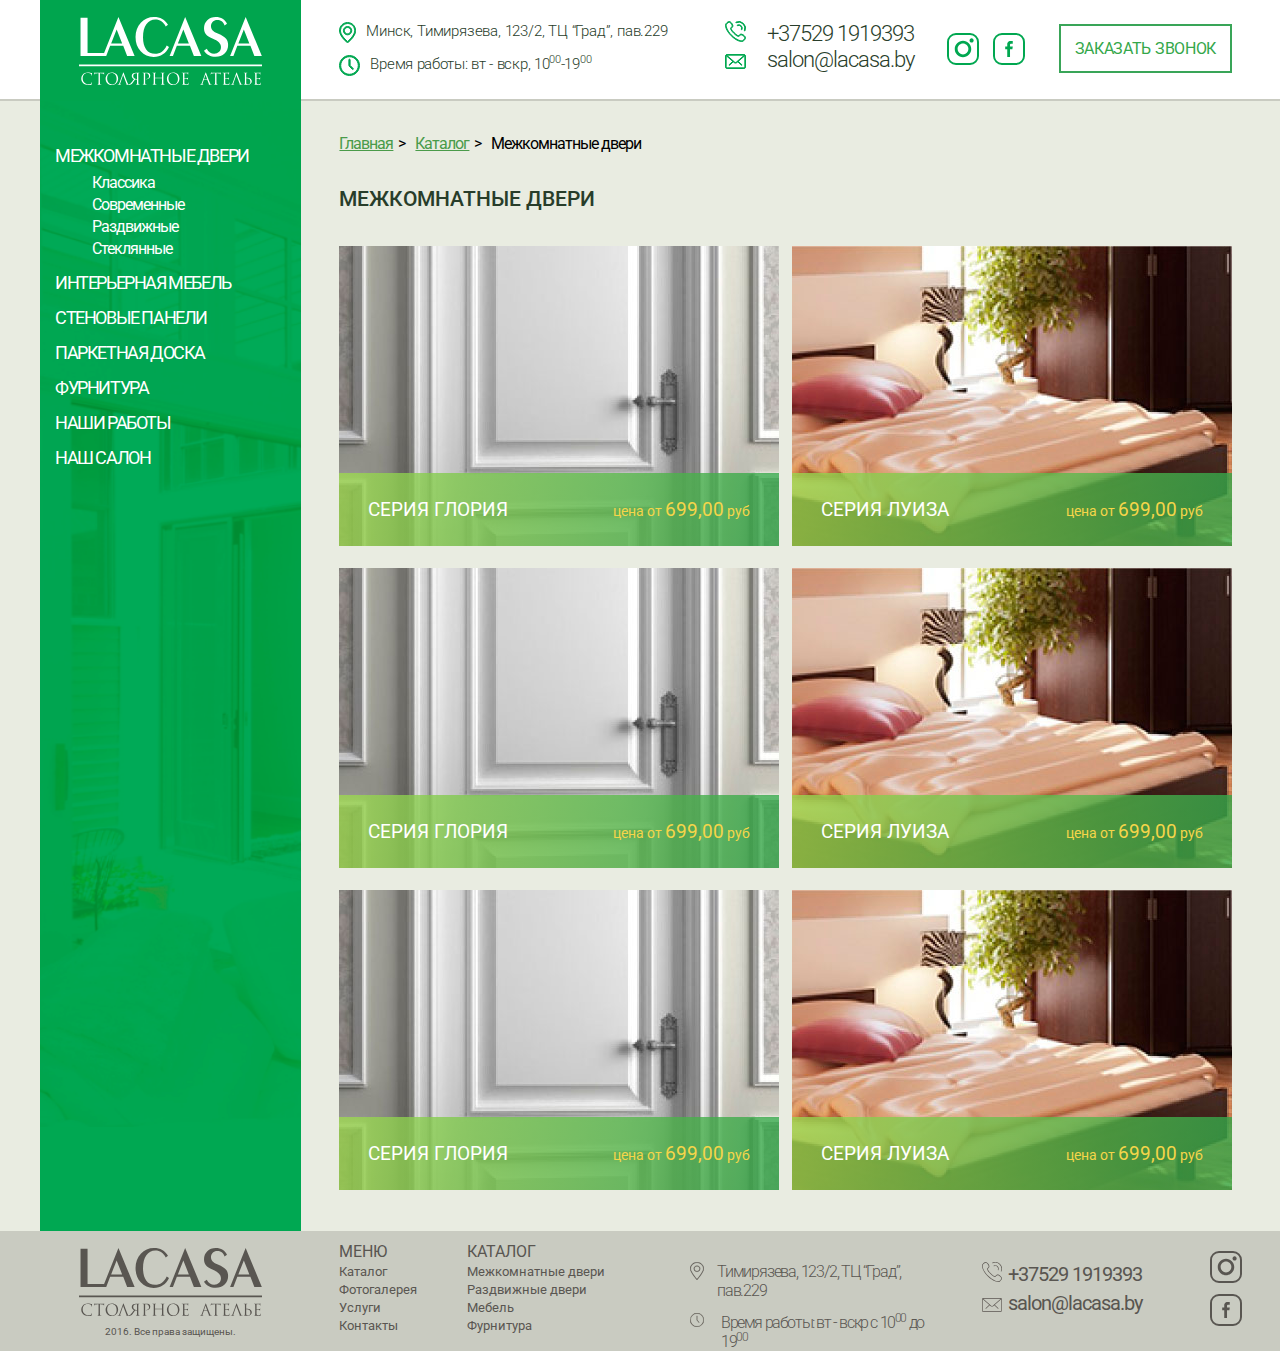
==== catalog.html @ c06110af "first commit. index.html" ====
<!DOCTYPE html>
<html>
<head>
    <meta charset="utf-8">
    <meta http-equiv="X-UA-Compatible" content="IE=edge">
    <meta name="viewport" content="width=device-width, initial-scale=1">
    <title>Title</title>

    <link href="https://fonts.googleapis.com/css?family=Roboto:300,400&amp;subset=cyrillic" rel="stylesheet">
    <link rel="stylesheet" href="/assets/css/main.css">

    <!--[if lt IE 9]>
    <script src="https://oss.maxcdn.com/html5shiv/3.7.3/html5shiv.min.js"></script>
    <script src="https://oss.maxcdn.com/respond/1.4.2/respond.min.js"></script>
    <![endif]-->
</head>
<body>
    <div class="header">
        <div class="container">
            <div class="row">
                <div class="col-lg-3 col-md-3 col-xs-4">
                    <div class="header__logo">
                        <a class="header__link" href="/"></a>
                    </div>
                </div>
                <div class="col-lg-4 col-md-4 hidden-sm hidden-xs">
                    <div class="header__place font_light">Минск, Тимирязева, 123/2, ТЦ “Град”, пав.229</div>
                    <div class="header__time font_light">Время работы: вт - вскр, 10<sup>00</sup>-19<sup>00</sup></div>
                </div>
                <div class="col-lg-4 col-md-4 col-xs-6">
                    <div class="row">
                        <div class="col-lg-9 col-md-8">
                            <a href="tel:+375291919393" class="font_light link header__phone">+37529 1919393</a>
                            <a href="mailto:salon@lacasa.by" class="header__mail font_light link hidden-sm hidden-xs">salon@lacasa.by</a>
                        </div>
                        <div class="col-lg-3 col-md-4 hidden-sm hidden-xs">
                            <a href="" target="_blank" class="insta link">
                                <object data="/assets/img/insta_green.svg" type="image/svg+xml" class="insta__img"></object>
                            </a>
                            <a href="" target="_blank" class="fb link">
                                <object data="/assets/img/fb_green.svg" type="image/svg+xml" class="fb__img"></object>
                            </a>
                        </div>
                    </div>
                </div>
                <div class="col-lg-2 col-md-1 hidden-sm hidden-xs">
                    <button type="button" class="button header__button" data-toggle="modal" data-target="#headerButton">Заказать звонок</button>
                </div>
                <div class="col-xs-1 hidden-lg hidden-md">
                    <button class="button header__menu"></button>
                </div>
            </div>
        </div>
        <div class="modal fade" id="headerButton" tabindex="-1" role="dialog" aria-labelledby="headerButtonLabel">
            <div class="modal-dialog" role="document">
                <div class="modal-content">
                    <div class="modal-header">
                        <button type="button" class="close" data-dismiss="modal" aria-label="Close"><span aria-hidden="true">&times;</span></button>
                        <div class="modal-title" id="headerButtonLabel">Заказать звонок</div>
                    </div>
                    <div class="modal-body">
                        <form action="" method="post">
                            <div class="form-group col-md-13">
                                <input type="text" class="form-control" placeholder="Ваше имя">
                            </div>
                            <div class="form-group col-md-13">
                                <input type="tel" class="form-control" placeholder="Телефон*">
                            </div>
                            <div class="form-group text-center">
                                <button type="submit" class="button button-submit">Отправить</button>
                            </div>
                        </form>
                    </div>
                </div>
            </div>
        </div>
    </div>
    <div class="content">
        <div class="mobile-menu hidden-lg hidden-md">
            <div class="mobile-menu__inner">
                <ul class="list-unstyled mobile-menu__pages">
                    <li class="mobile-menu__category">
                        <a href="" class="mobile-menu__link link">Каталог</a>
                        <span class="mobile-menu__ico mob-catalog"></span>
                        <ul class="list-unstyled mobile-menu__submenu">
                            <li class="mobile-menu__subitem"><a href="" class="mobile-menu__sublink link">МЕЖКОМНАТНЫЕ ДВЕРИ</a></li>
                            <li class="mobile-menu__subitem"><a href="" class="mobile-menu__sublink link">МЕБЕЛЬ</a></li>
                            <li class="mobile-menu__subitem"><a href="" class="mobile-menu__sublink link">ПАРКЕТНАЯ ДОСКА</a></li>
                            <li class="mobile-menu__subitem"><a href="" class="mobile-menu__sublink link">СТЕнОВЫЕ ПАНЕЛИ</a></li>
                            <li class="mobile-menu__subitem"><a href="" class="mobile-menu__sublink link">ФУРНИТУРА</a></li>
                            <li class="mobile-menu__subitem"><a href="" class="mobile-menu__sublink link">НАШИ РАБОТЫ</a></li>
                        </ul>
                    </li>
                    <li class="mobile-menu__category">
                        <a href="" class="mobile-menu__link link">Фотогалерея</a>
                        <span class="mobile-menu__ico mob-gallery"></span>
                    </li>
                    <li class="mobile-menu__category">
                        <a href="" class="mobile-menu__link link">Услуги</a>
                        <span class="mobile-menu__ico mob-services"></span>
                    </li>
                    <li class="mobile-menu__category">
                        <a href="" class="mobile-menu__link link">Контакты</a>
                        <span class="mobile-menu__ico mob-contact"></span>
                    </li>
                </ul>
                <ul class="list-unstyled mobile-menu__contacts">
                    <li class="mobile-menu__contact">
                        <a href="tel:+375291919393" class="mobile-menu__link link">+37529 1919393</a>
                        <span class="mobile-menu__ico mob-phone"></span>
                    </li>
                    <li class="mobile-menu__contact">
                        <a href="mailto:salon@lacasa.by" class="mobile-menu__link link">salon@lacasa.by</a>
                        <span class="mobile-menu__ico mob-mail"></span>
                    </li>
                </ul>
                <ul class="list-unstyled mobile-menu__socials">
                    <li class="mobile-menu__social">
                        <a href="" target="_blank" class="mobile-menu__link link">Мы в Instagram</a>
                        <span class="mobile-menu__ico mob-insta"></span>
                    </li>
                    <li class="mobile-menu__social">
                        <a href="" target="_blank" class="mobile-menu__link link">Мы в Facebook</a>
                        <span class="mobile-menu__ico mob-fb"></span>
                    </li>
                </ul>
            </div>
        </div>
        <div class="container">
            <div class="row flb">
                <div class="col-lg-3 col-md-3 hidden-sm hidden-xs">
                    <div class="content__menu">
                        <ul class="menu list-unstyled">
                            <li class="menu__item"><a href="" class="link menu__link">Межкомнатные двери</a>
                                <ul class="menu__submenu list-unstyled">
                                    <li class="menu__subitem"><a href="" class="link menu__link">Классика</a></li>
                                    <li class="menu__subitem"><a href="" class="link menu__link">Современные</a></li>
                                    <li class="menu__subitem"><a href="" class="link menu__link">Раздвижные</a></li>
                                    <li class="menu__subitem"><a href="" class="link menu__link">Стеклянные</a></li>
                                </ul>
                            </li>
                            <li class="menu__item"><a href="" class="link menu__link">Интерьерная мебель</a></li>
                            <li class="menu__item"><a href="" class="link menu__link">Стеновые панели</a></li>
                            <li class="menu__item"><a href="" class="link menu__link">Паркетная доска</a></li>
                            <li class="menu__item"><a href="" class="link menu__link">Фурнитура</a></li>
                            <li class="menu__item"><a href="" class="link menu__link">Наши работы</a></li>
                            <li class="menu__item"><a href="" class="link menu__link">Наш салон</a></li>
                        </ul>
                    </div>
                </div>
                <div class="content__main">
                    <ul class="crumbs list-inline">
                        <li class="crumbs__item"><a class="crumbs__link" href="/">Главная</a></li>&gt;
                        <li class="crumbs__item"><a class="crumbs__link" href="">Каталог</a></li>&gt;
                        <li class="crumbs__item">Межкомнатные двери</li>
                    </ul>
                    <h1 class="page-title">Межкомнатные двери</h1>
                    <div class="cards">
                        <a class="cards__link" href="">
                            <img class="cards__link-img" src="/assets/img/door.jpg" alt="">
                            <span class="cards__bottom">
                                <div class="cards__label">Серия глория</div>
                                <div class="cards__price">цена от <span class="cards__count">699,00</span> руб</div>
                            </span>
                        </a>
                        <a class="cards__link" href="">
                            <img class="cards__link-img" src="/assets/img/furniture.jpg" alt="">
                            <span class="cards__bottom">
                                <div class="cards__label">Серия луиза</div>
                                <div class="cards__price">цена от <span class="cards__count">699,00</span> руб</div>
                            </span>
                        </a>
                        <a class="cards__link" href="">
                            <img class="cards__link-img" src="/assets/img/door.jpg" alt="">
                            <span class="cards__bottom">
                                <div class="cards__label">Серия глория</div>
                                <div class="cards__price">цена от <span class="cards__count">699,00</span> руб</div>
                            </span>
                        </a>
                        <a class="cards__link" href="">
                            <img class="cards__link-img" src="/assets/img/furniture.jpg" alt="">
                            <span class="cards__bottom">
                                <div class="cards__label">Серия луиза</div>
                                <div class="cards__price">цена от <span class="cards__count">699,00</span> руб</div>
                            </span>
                        </a>
                        <a class="cards__link" href="">
                            <img class="cards__link-img" src="/assets/img/door.jpg" alt="">
                            <span class="cards__bottom">
                                <div class="cards__label">Серия глория</div>
                                <div class="cards__price">цена от <span class="cards__count">699,00</span> руб</div>
                            </span>
                        </a>
                        <a class="cards__link" href="">
                            <img class="cards__link-img" src="/assets/img/furniture.jpg" alt="">
                            <span class="cards__bottom">
                                <div class="cards__label">Серия луиза</div>
                                <div class="cards__price">цена от <span class="cards__count">699,00</span> руб</div>
                            </span>
                        </a>
                    </div>
                </div>
            </div>
        </div>
    </div>
    <div class="footer">
        <div class="container">
            <div class="row">
                <div class="col-lg-3 col-md-3 hidden-sm hidden-xs">
                    <div class="footer__logo">
                        <div class="footer__link"></div>
                        <div class="footer__copy">2016. Все права защищены.</div>
                    </div>
                </div>
                <div class="col-lg-4 col-md-3 hidden-sm hidden-xs">
                    <div class="footer__menublock">
                        <div class="footer__list-title">Меню</div>
                        <ul class="list-unstyled footer__menu">
                            <li class="footer__item"><a href="" class="footer__menu-link link">Каталог</a></li>
                            <li class="footer__item"><a href="" class="footer__menu-link link">Фотогалерея</a></li>
                            <li class="footer__item"><a href="" class="footer__menu-link link">Услуги</a></li>
                            <li class="footer__item"><a href="" class="footer__menu-link link">Контакты</a></li>
                        </ul>
                    </div>
                    <div class="footer__menublock">
                        <div class="footer__list-title">Каталог</div>
                        <ul class="list-unstyled footer__menu">
                            <li class="footer__item"><a href="" class="footer__menu-link link">Межкомнатные двери</a></li>
                            <li class="footer__item"><a href="" class="footer__menu-link link">Раздвижные двери</a></li>
                            <li class="footer__item"><a href="" class="footer__menu-link link">Мебель</a></li>
                            <li class="footer__item"><a href="" class="footer__menu-link link">Фурнитура</a></li>
                        </ul>
                    </div>
                </div>
                <div class="col-lg-3 col-md-3 col-xs-7">
                    <div class="footer__place font_light">Тимирязева, 123/2, ТЦ “Град”, пав.229</div>
                    <div class="footer__time font_light">Время работы: вт - вскр с 10<sup>00</sup> до 19<sup>00</sup></div>
                </div>
                <div class="col-lg-2 col-md-3 col-xs-5">
                    <a href="tel:+375291919393" class="footer__phone link">+37529 1919393</a>
                    <a href="mailto:salon@lacasa.by" class="footer__mail link">salon@lacasa.by</a>
                </div>
                <div class="footer__social hidden-sm hidden-xs">
                    <a href="" target="_blank" class="insta link">
                        <object data="/assets/img/insta_footer.svg" type="image/svg+xml" class="insta__img"></object>
                    </a>
                    <a href="" target="_blank" class="fb link">
                        <object data="/assets/img/fb_footer.svg" type="image/svg+xml" class="fb__img"></object>
                    </a>
                </div>
            </div>
        </div>
    </div>
    <script src="/assets/js/main.js"></script>
</body>
</html>
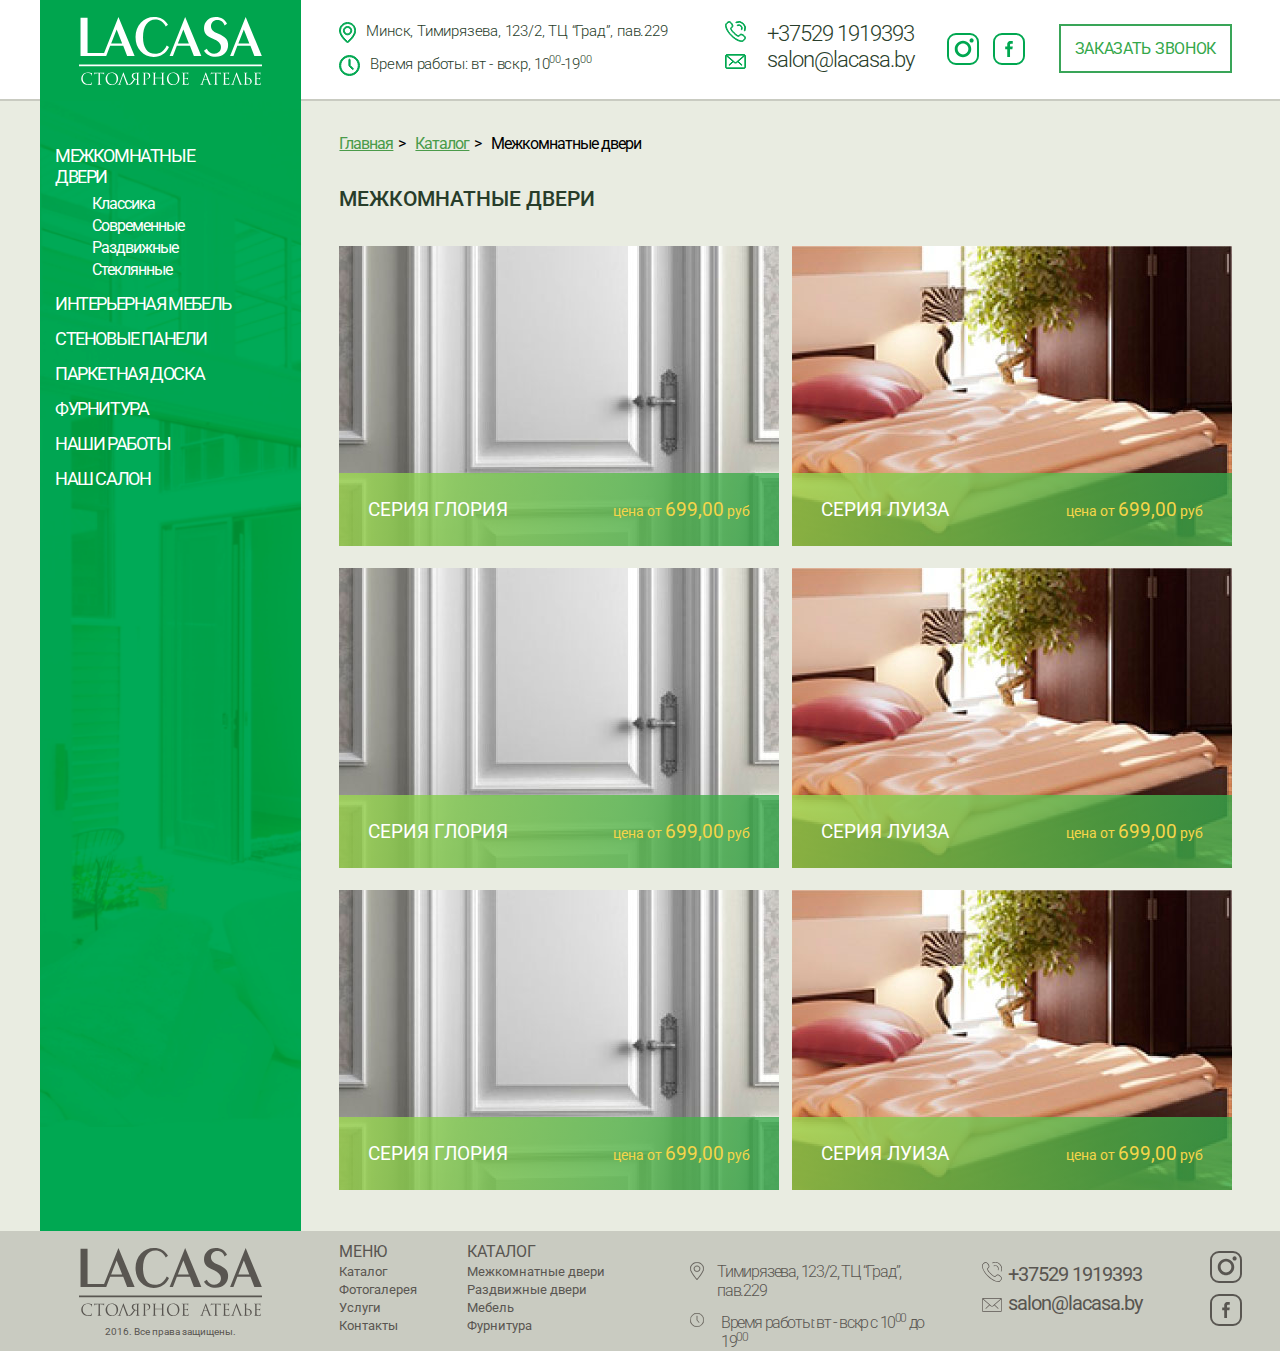
==== commit 1cd696b6: "makeup finish" ====
--- a/catalog.html
+++ b/catalog.html
@@ -15,9 +15,32 @@
     <![endif]-->
 </head>
 <body>
-    <div class="header">
+    <div class="modal fade" id="headerButton" tabindex="-1" role="dialog" aria-labelledby="headerButtonLabel">
+        <div class="modal-dialog" role="document">
+            <div class="modal-content">
+                <div class="modal-header">
+                    <button type="button" class="close" data-dismiss="modal" aria-label="Close"><span aria-hidden="true">&times;</span></button>
+                    <div class="modal-title" id="headerButtonLabel">Заказать звонок</div>
+                </div>
+                <div class="modal-body">
+                    <form action="" method="post">
+                        <div class="form-group col-md-13">
+                            <input type="text" class="form-control" placeholder="Ваше имя">
+                        </div>
+                        <div class="form-group col-md-13">
+                            <input type="tel" class="form-control" placeholder="Телефон*">
+                        </div>
+                        <div class="form-group text-center">
+                            <button type="submit" class="button button-submit">Отправить</button>
+                        </div>
+                    </form>
+                </div>
+            </div>
+        </div>
+    </div>
+    <div class="header affix-header">
         <div class="container">
-            <div class="row">
+            <div class="row header__wrap">
                 <div class="col-lg-3 col-md-3 col-xs-4">
                     <div class="header__logo">
                         <a class="header__link" href="/"></a>
@@ -48,29 +71,6 @@
                 </div>
                 <div class="col-xs-1 hidden-lg hidden-md">
                     <button class="button header__menu"></button>
-                </div>
-            </div>
-        </div>
-        <div class="modal fade" id="headerButton" tabindex="-1" role="dialog" aria-labelledby="headerButtonLabel">
-            <div class="modal-dialog" role="document">
-                <div class="modal-content">
-                    <div class="modal-header">
-                        <button type="button" class="close" data-dismiss="modal" aria-label="Close"><span aria-hidden="true">&times;</span></button>
-                        <div class="modal-title" id="headerButtonLabel">Заказать звонок</div>
-                    </div>
-                    <div class="modal-body">
-                        <form action="" method="post">
-                            <div class="form-group col-md-13">
-                                <input type="text" class="form-control" placeholder="Ваше имя">
-                            </div>
-                            <div class="form-group col-md-13">
-                                <input type="tel" class="form-control" placeholder="Телефон*">
-                            </div>
-                            <div class="form-group text-center">
-                                <button type="submit" class="button button-submit">Отправить</button>
-                            </div>
-                        </form>
-                    </div>
                 </div>
             </div>
         </div>
@@ -129,7 +129,7 @@
         <div class="container">
             <div class="row flb">
                 <div class="col-lg-3 col-md-3 hidden-sm hidden-xs">
-                    <div class="content__menu">
+                    <div class="content__menu affix-menu">
                         <ul class="menu list-unstyled">
                             <li class="menu__item"><a href="" class="link menu__link">Межкомнатные двери</a>
                                 <ul class="menu__submenu list-unstyled">
